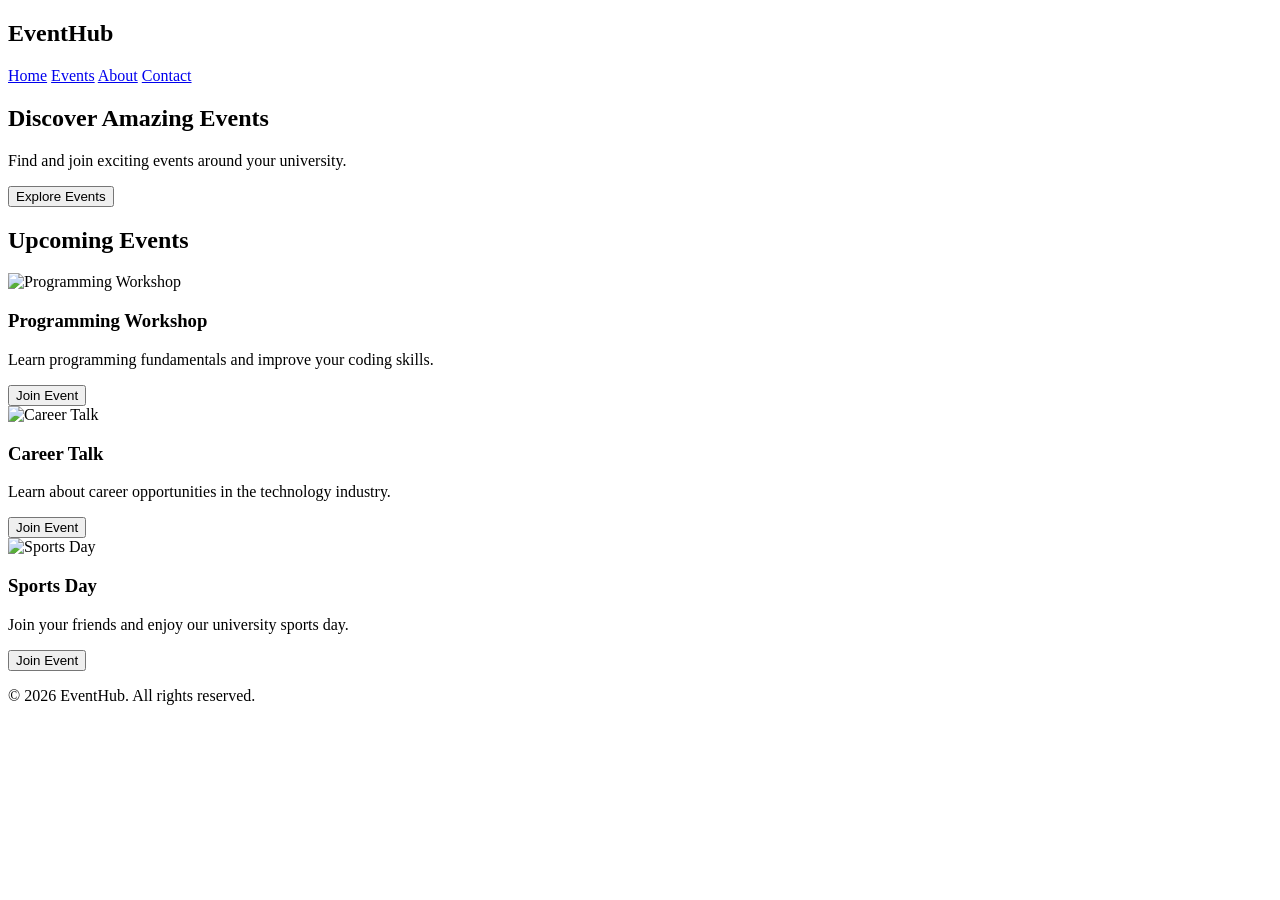
==== index.html @ 7a5cb4db "Add files via upload" ====
<!DOCTYPE html>
<html lang="en">

<head>

    <meta charset="UTF-8">

    <meta name="viewport" content="width=device-width, initial-scale=1.0">
    
    <title>EventHub</title>
    <link rel="stylesheet" href="style.css">

</head>

<body>

    <!-- Navigation Bar -->
    <nav>

        <h2>EventHub</h2>

        <div>

      <a href="index.html">Home</a>
      <a href="events.html">Events</a>
      <a href="about.html">About</a>
      <a href="contact.html">Contact</a>
        </div>

    </nav>


    <!-- Hero Section -->
    <section>

        <h1>Discover Amazing Events</h1>

        <p>
            Find and join exciting events around your university.
        </p>

        <button>Explore Events</button>

    </section>


    <!-- Upcoming Events -->
<section class="events-section">

    <h2>Upcoming Events</h2>

    <div class="event-container">

        <div class="event-card">
            <img src="images/programming.jpg" alt="Programming Workshop">


            <h3>Programming Workshop</h3>
            

            <p>
                Learn programming fundamentals and improve your coding skills.
            </p>

            <button>Join Event</button>

        </div>


        <div class="event-card">

            <img src="images/career.jpeg" alt="Career Talk">

            <h3>Career Talk</h3>

            <p>
                Learn about career opportunities in the technology industry.
            </p>

            <button>Join Event</button>

        </div>


        <div class="event-card">

            <img src="images/sport.jpeg" alt="Sports Day">

            <h3>Sports Day</h3>

            <p>
                Join your friends and enjoy our university sports day.
            </p>

            <button>Join Event</button>

        </div>

    </div>

</section>

    <!-- Footer -->
    <footer>

        <p>
            © 2026 EventHub. All rights reserved.
        </p>

    </footer>
    <script src="script.js"></script>
</body>

</html>
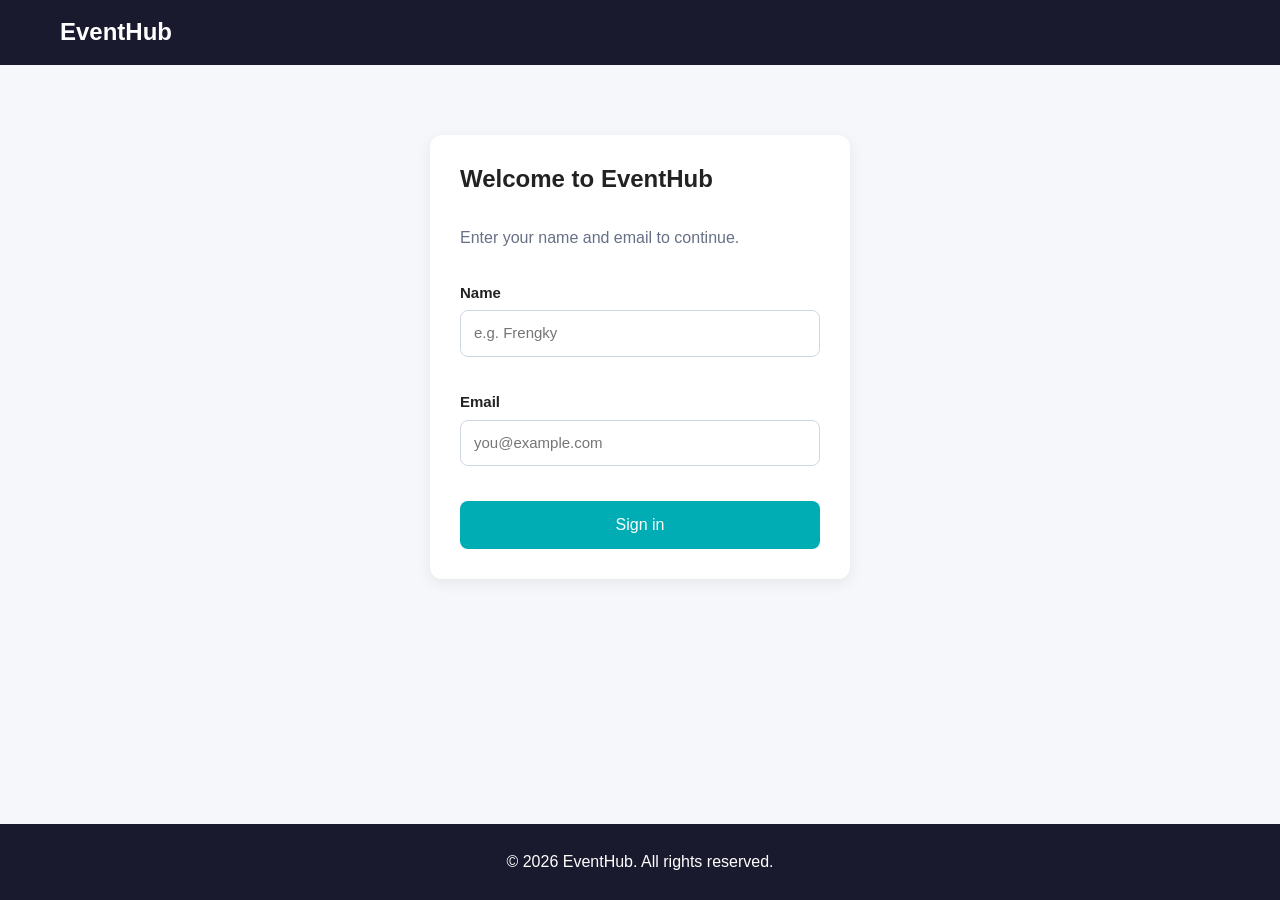
==== commit 8303ed80: "Add files via upload" ====
--- a/index.html
+++ b/index.html
@@ -1,114 +1,23 @@
-<!DOCTYPE html>
-<html lang="en">
-
-<head>
-
-    <meta charset="UTF-8">
-
-    <meta name="viewport" content="width=device-width, initial-scale=1.0">
-    
-    <title>EventHub</title>
-    <link rel="stylesheet" href="style.css">
-
-</head>
-
-<body>
-
-    <!-- Navigation Bar -->
-    <nav>
-
-        <h2>EventHub</h2>
-
-        <div>
-
-      <a href="index.html">Home</a>
-      <a href="events.html">Events</a>
-      <a href="about.html">About</a>
-      <a href="contact.html">Contact</a>
-        </div>
-
-    </nav>
-
-
-    <!-- Hero Section -->
-    <section>
-
-        <h1>Discover Amazing Events</h1>
-
-        <p>
-            Find and join exciting events around your university.
-        </p>
-
-        <button>Explore Events</button>
-
-    </section>
-
-
-    <!-- Upcoming Events -->
-<section class="events-section">
-
-    <h2>Upcoming Events</h2>
-
-    <div class="event-container">
-
-        <div class="event-card">
-            <img src="images/programming.jpg" alt="Programming Workshop">
-
-
-            <h3>Programming Workshop</h3>
-            
-
-            <p>
-                Learn programming fundamentals and improve your coding skills.
-            </p>
-
-            <button>Join Event</button>
-
-        </div>
-
-
-        <div class="event-card">
-
-            <img src="images/career.jpeg" alt="Career Talk">
-
-            <h3>Career Talk</h3>
-
-            <p>
-                Learn about career opportunities in the technology industry.
-            </p>
-
-            <button>Join Event</button>
-
-        </div>
-
-
-        <div class="event-card">
-
-            <img src="images/sport.jpeg" alt="Sports Day">
-
-            <h3>Sports Day</h3>
-
-            <p>
-                Join your friends and enjoy our university sports day.
-            </p>
-
-            <button>Join Event</button>
-
-        </div>
-
-    </div>
-
-</section>
-
-    <!-- Footer -->
-    <footer>
-
-        <p>
-            © 2026 EventHub. All rights reserved.
-        </p>
-
-    </footer>
-    <script src="script.js"></script>
-</body>
-
-</html>+<!DOCTYPE html>
+<html lang="en">
+<head>
+<meta charset="UTF-8">
+<meta name="viewport" content="width=device-width, initial-scale=1.0">
+<title>Home - EventHub</title>
+<link rel="stylesheet" href="style.css">
+</head>
+<body data-page="home">
+<main>
+<section class="hero">
+  <h1>Discover events around your campus</h1>
+  <p>Browse what is coming up, join with one click, or host your own.</p>
+  <a class="btn" href="events.html">Explore events</a>
+</section>
+<section class="section">
+  <h2 class="section-title">Upcoming events</h2>
+  <div class="event-container" id="featured"></div>
+</section>
+</main>
+<script src="script.js"></script>
+</body>
+</html>
--- a/style.css
+++ b/style.css
@@ -0,0 +1,97 @@
+:root{--bg:#f5f7fb;--ink:#222;--muted:#667085;--navy:#1a1a2e;--teal:#00adb5;--teal-d:#008c95;--card:#fff;--line:#e3e8f0;--danger:#d64545;--ok:#2f9e6f}
+*{box-sizing:border-box}
+body{margin:0;font-family:"Segoe UI",Arial,sans-serif;background:var(--bg);color:var(--ink);line-height:1.5;min-height:100vh;display:flex;flex-direction:column}
+main{flex:1}
+h1,h2,h3{line-height:1.2}
+a{color:var(--teal-d)}
+:focus-visible{outline:3px solid #7fd8dc;outline-offset:2px}
+.muted{color:var(--muted)}
+
+nav{display:flex;justify-content:space-between;align-items:center;flex-wrap:wrap;gap:12px;padding:18px 60px;background:var(--navy);color:#fff}
+nav h2{margin:0;font-size:24px}
+nav .links{display:flex;align-items:center;gap:22px;flex-wrap:wrap}
+nav a{color:#fff;text-decoration:none;padding-bottom:3px;border-bottom:2px solid transparent}
+nav a:hover{color:var(--teal)}
+nav a.active{border-color:var(--teal)}
+.user-box{display:flex;align-items:center;gap:10px;font-size:14px;color:#cfd6e4}
+.user-box button{padding:6px 14px;font-size:14px;background:transparent;border:1px solid #55597a}
+.user-box button:hover{background:#2a2a45}
+
+.btn,button{font:inherit;padding:12px 25px;border:none;border-radius:8px;background:var(--teal);color:#fff;font-size:16px;cursor:pointer;text-decoration:none;display:inline-block;transition:background .15s}
+.btn:hover,button:hover{background:var(--teal-d)}
+button.ghost{background:#eef1f7;color:var(--ink)}
+button.ghost:hover{background:#e0e5ef}
+button.danger{background:#fdeaea;color:var(--danger)}
+button.danger:hover{background:#fbd5d5}
+button.joined{background:var(--ok)}
+button:disabled{background:#c9d0dc;cursor:not-allowed}
+
+.hero{text-align:center;padding:90px 20px 70px;background:linear-gradient(180deg,#e8f6f7,var(--bg))}
+.hero h1{font-size:46px;margin:0 auto 16px;max-width:760px}
+.hero p{font-size:18px;color:var(--muted);margin:0 0 28px}
+
+.section{padding:50px 60px}
+.section.narrow{max-width:820px;margin:0 auto;padding:50px 24px}
+.section-title{text-align:center;font-size:30px;margin:0 0 32px}
+.page-head{display:flex;justify-content:space-between;align-items:flex-end;gap:16px;flex-wrap:wrap;margin-bottom:22px}
+.page-head h1{margin:0 0 4px}.page-head p{margin:0}
+.toolbar{display:flex;gap:14px;flex-wrap:wrap;align-items:center;margin-bottom:30px}
+.toolbar input{flex:1;min-width:220px}
+.chips{display:flex;gap:8px;flex-wrap:wrap}
+.chip{padding:9px 16px;font-size:14px;background:#fff;color:var(--ink);border:1px solid var(--line);border-radius:20px}
+.chip:hover{background:#eef6f7}
+.chip.active{background:var(--navy);color:#fff;border-color:var(--navy)}
+
+.event-container{display:grid;grid-template-columns:repeat(auto-fill,minmax(290px,1fr));gap:25px;max-width:1150px;margin:0 auto}
+.event-card{background:var(--card);border-radius:12px;box-shadow:0 4px 15px rgba(0,0,0,.07);display:flex;flex-direction:column;overflow:hidden;transition:transform .2s,box-shadow .2s}
+.event-card:hover{transform:translateY(-3px);box-shadow:0 8px 22px rgba(0,0,0,.1)}
+.event-card .pic{position:relative}
+.event-card img{width:100%;height:180px;object-fit:cover;display:block;cursor:pointer}
+.badge{position:absolute;top:12px;left:12px;background:#fff;color:var(--navy);font-size:13px;font-weight:600;padding:4px 10px;border-radius:14px}
+.badge.past{background:#e5e7ee;color:var(--muted)}
+.event-card .body{padding:18px 22px 22px;display:flex;flex-direction:column;flex:1}
+.event-card h3{margin:0 0 8px;font-size:20px}
+.meta{font-size:14px;color:var(--muted);margin:2px 0}
+.event-card .desc{color:#555;margin:10px 0 16px;display:-webkit-box;-webkit-line-clamp:3;-webkit-box-orient:vertical;overflow:hidden}
+.actions{margin-top:auto;display:flex;gap:8px;flex-wrap:wrap}
+.actions button{padding:10px 18px;font-size:15px}
+.empty{grid-column:1/-1;text-align:center;color:var(--muted);padding:50px 20px;background:#fff;border-radius:12px;border:1px dashed var(--line)}
+
+.form{display:flex;flex-direction:column;gap:16px}
+.card-box{background:#fff;padding:30px;border-radius:12px;box-shadow:0 4px 15px rgba(0,0,0,.07)}
+label{display:flex;flex-direction:column;gap:6px;font-weight:600;font-size:15px}
+input,textarea{font:inherit;font-weight:400;padding:11px 13px;border:1px solid #cfd6e4;border-radius:8px;background:#fff;color:var(--ink);width:100%}
+input:focus,textarea:focus{border-color:var(--teal);outline:3px solid #cdeff1}
+input.invalid,textarea.invalid{border-color:var(--danger)}
+.error{color:var(--danger);font-weight:400;min-height:1em}
+.hint{font-weight:400;font-size:13px;color:var(--muted)}
+.row{display:grid;grid-template-columns:1fr 1fr;gap:14px}
+.preview{max-height:170px;width:100%;object-fit:cover;border-radius:8px;display:none}
+.login-wrap{display:flex;justify-content:center;padding:70px 20px}
+.login-wrap .form{width:100%;max-width:420px}
+.login-wrap h1{margin:0}
+
+.info-grid{display:grid;grid-template-columns:repeat(auto-fit,minmax(220px,1fr));gap:20px;margin-top:30px}
+.info-card{background:#fff;padding:22px;border-radius:12px;box-shadow:0 4px 15px rgba(0,0,0,.07)}
+.info-card h3{margin-top:0}
+
+.modal{position:fixed;inset:0;background:rgba(26,26,46,.55);display:none;align-items:center;justify-content:center;padding:20px;z-index:50}
+.modal.open{display:flex}
+.modal-box{background:#fff;border-radius:14px;width:100%;max-width:520px;max-height:92vh;overflow:auto;padding:26px;animation:pop .18s ease-out}
+.modal-box h2{margin-top:0}
+.modal-box .detail-img{width:100%;height:220px;object-fit:cover;border-radius:10px;margin-bottom:14px}
+.modal-actions{display:flex;gap:10px;justify-content:flex-end;margin-top:8px;flex-wrap:wrap}
+@keyframes pop{from{transform:scale(.96);opacity:0}to{transform:none;opacity:1}}
+
+.toast{position:fixed;bottom:24px;left:50%;transform:translateX(-50%);background:var(--navy);color:#fff;padding:12px 22px;border-radius:30px;z-index:60;box-shadow:0 6px 20px rgba(0,0,0,.25)}
+
+footer{text-align:center;padding:26px;margin-top:40px;background:var(--navy);color:#fff}
+footer p{margin:0}
+
+@media(max-width:768px){
+ nav{padding:16px 20px;flex-direction:column}
+ .section{padding:36px 20px}
+ .hero h1{font-size:32px}
+ .row{grid-template-columns:1fr}
+}
+@media(prefers-reduced-motion:reduce){*{animation:none!important;transition:none!important}}
